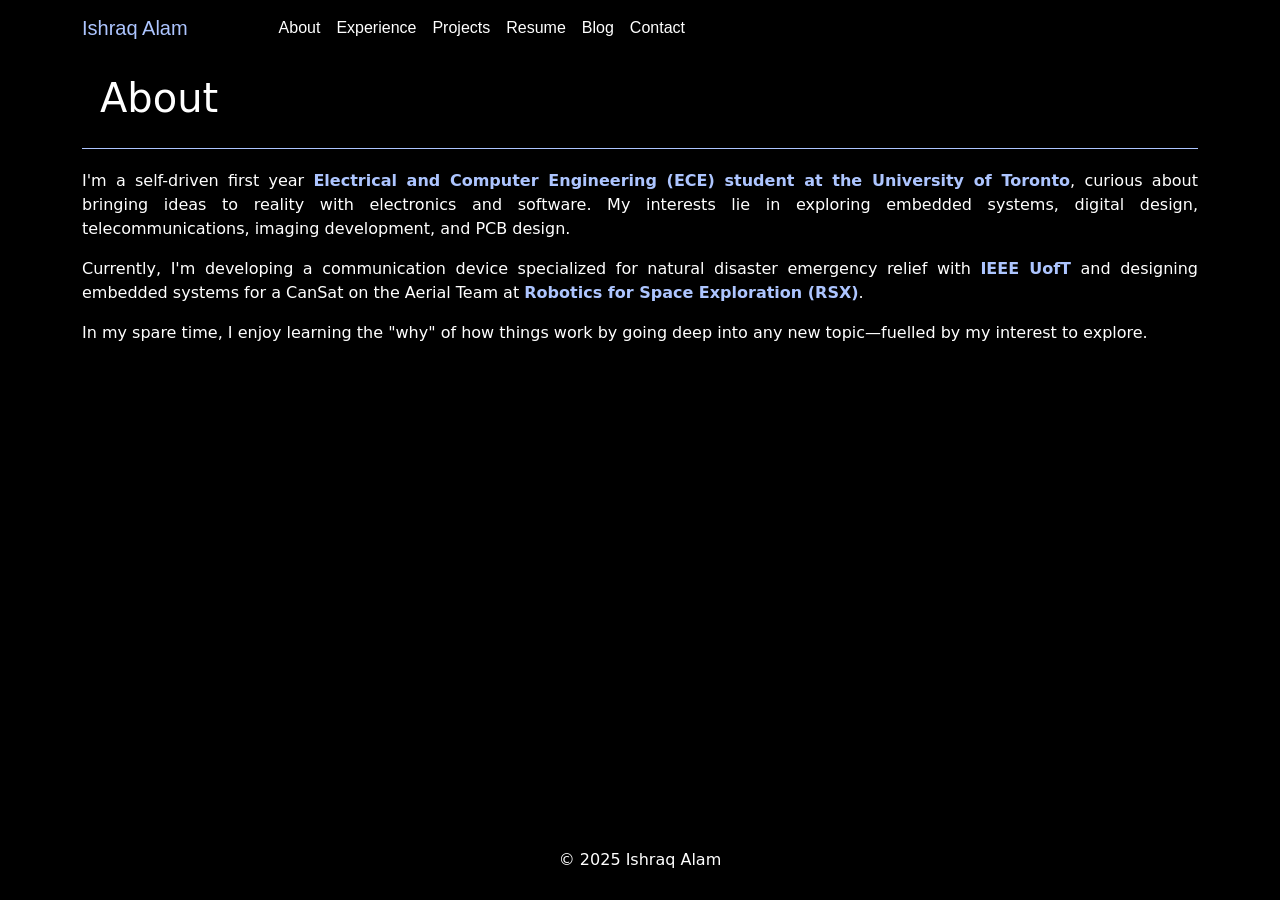
==== About.html @ 2a619580 "Links in about open in new tab with _blank as target" ====
<!DOCTYPE html>
<html lang="en">
<head>
  <title>About - Ishraq Alam</title>
  <meta charset="utf-8">
  <meta name="viewport" content="width=device-width, initial-scale=1">
  <link href="https://cdn.jsdelivr.net/npm/bootstrap@5.0.2/dist/css/bootstrap.min.css" rel="stylesheet" integrity="sha384-EVSTQN3/azprG1Anm3QDgpJLIm9Nao0Yz1ztcQTwFspd3yD65VohhpuuCOmLASjC" crossorigin="anonymous">
  <script src="https://cdn.jsdelivr.net/npm/bootstrap@5.0.2/dist/js/bootstrap.bundle.min.js" integrity="sha384-MrcW6ZMFYlzcLA8Nl+NtUVF0sA7MsXsP1UyJoMp4YLEuNSfAP+JcXn/tWtIaxVXM" crossorigin="anonymous"></script>
  <link rel="stylesheet" href="aboutstyle.css"> 
</head>

<body>
  <!--Navbar set up -->
  <nav class="navbar navbar-expand-md navbar-dark"> <!--Uses utility classes navbar-dark and bg-dark to set the navbar background to dark mode-->
  <div class="container">
    <a class="navbar-brand" href="page.html">Ishraq Alam</a> <!--Name at the top left of navbar-->

    <!--Toggle Button that is triggered when screen size decreases, showing the menu options-->
    <button class="navbar-toggler" type="button" data-bs-toggle="collapse" data-bs-target="#navbarNavAltMarkup" aria-controls="navbarNavAltMarkup" aria-expanded="false" aria-label="Toggle navigation">
      <span class="navbar-toggler-icon"></span>
    </button>

    <!--Sections in the Navbar here-->
    <div class="collapse navbar-collapse" id="navbarNavAltMarkup">
      <div class="navbar-nav">
        <a class="nav-link active" aria-current="page" href="About.html">About</a> <!--aria current means "this is the current page you are on"-->
        <a class="nav-link" href="Experience.html">Experience</a>
        <a class="nav-link" href="Projects.html">Projects</a>
        <a class="nav-link" href="#">Resume</a>
        <a class="nav-link" href="Blog.html">Blog</a>
        <a class="nav-link" href="Contact.html">Contact</a>
      </div>
    </div>
  </div>
</nav>

  <div class="container">
    <div class="AboutHeader">
      <h1>About</h1>
    </div>

    <div class="AboutContent">
      <p>
        I'm a self-driven first year <a href="https://www.ece.utoronto.ca/" target = "_blank"> Electrical and Computer Engineering (ECE) student at the University of Toronto</a>, curious about bringing ideas to reality with electronics and software.
        My interests lie in exploring embedded systems, digital design, telecommunications, imaging development, and PCB design. 
      </p>

      <p>
        Currently, I'm developing a communication device specialized for natural disaster emergency relief 
        with <a href="https://ieee.utoronto.ca/#about" target = "_blank">IEEE UofT</a> and designing embedded systems for 
        a CanSat on the Aerial Team at <a href="https://rsx.skule.ca/" target = "_blank">Robotics for Space Exploration (RSX)</a>.
      </p>

      <p>
        In my spare time, I enjoy learning the "why" of how things work by going deep into any new topic—fuelled by
        my interest to explore.
      </p>
    </div>
  </div>

  <footer>
    <div class="Copyright">
      <p>&copy; 2025 Ishraq Alam</p> 
    </div>
  </footer>
  
</body>
</html>
---- aboutstyle.css ----
*{
  margin: 0;
  padding: 0;
  box-sizing: border-box;
}

html, body{
  height: 100%; /*Height of the body is the entire height of webpage*/
  margin: 0%;
  background-color: rgb(0, 0, 0);
  min-height: 100vh;
}

.navbar-dark .navbar-brand { /*Need to mention navbar-dark first to OVERRIDE the default setting it has*/
  /*background-color: green;*/
  font-family: 'Gill Sans', 'Gill Sans MT', Calibri, 'Trebuchet MS', sans-serif;
  font-weight: 100;
  color: rgb(173, 197, 255);
  padding-right: 6%;
}

.navbar-dark .navbar-brand:hover { /*Need to mention navbar-dark first to OVERRIDE the default setting it has*/
  color: white; /*Color of Name at top left changes to white when hovering*/
}

a {
  text-decoration: none;
  color: inherit; 
}

p{
  text-decoration: none;
  color: inherit;
}

.navbar{
  background-color: rgb(0, 0, 0);
}

.navbar:hover{
  background-color: rgb(84, 97, 126);
  transition: background-color 0.25s ease-out;
}

/*.navbar-nav{
  background-color: lightcoral;
}*/

.navbar-dark .navbar-nav .nav-link{ /*Need to mention navbar-dark first to OVERRIDE the default setting it has*/
  color:white;
  font-family:'Trebuchet MS', 'Lucida Sans Unicode', 'Lucida Grande', 'Lucida Sans', Arial, sans-serif;
}

.navbar-dark .navbar-nav .nav-link:hover{ /*Need to mention navbar-dark first to OVERRIDE the default setting it has*/
  color: rgb(173, 197, 255);
  transition: color 0.25s ease-out;
}

nav .container {
  display: flex;
  justify-content: flex-start;
  align-items: flex-start;
  flex-direction: row;
}

.container{
  min-height: 88%;
  display: flex;
  justify-content: flex-start;
  align-items: flex-start;
  flex-direction: column;
}

.AboutHeader{
  color: white;
  margin-top: 2vh;
  margin-left: 2vh;
  margin-bottom: 2vh;
  font-family: system-ui, -apple-system, BlinkMacSystemFont, 'Segoe UI', Roboto, Oxygen, Ubuntu, Cantarell, 'Open Sans', 'Helvetica Neue', sans-serif;
  font-weight: 200;
  
}

.AboutContent{
  color: white;
  border-top: 1px solid rgb(173, 197, 255);
  /*border: 3px solid rgb(173, 197, 255);*/
  /*background-color: rgb(84, 97, 126);*/
  /*border-radius: 30px;*/
  padding-top: 20px;
  text-align: justify;
  font-family: system-ui, -apple-system, BlinkMacSystemFont, 'Segoe UI', Roboto, Oxygen, Ubuntu, Cantarell, 'Open Sans', 'Helvetica Neue', sans-serif;
}

.AboutContent a{
  color: rgb(173, 197, 255);
  font-weight: 700;
}

.AboutContent a:hover{
  color: rgb(84, 97, 126);
}

footer .Copyright{
  display: flex;
  color: white;
  justify-content: center;
}
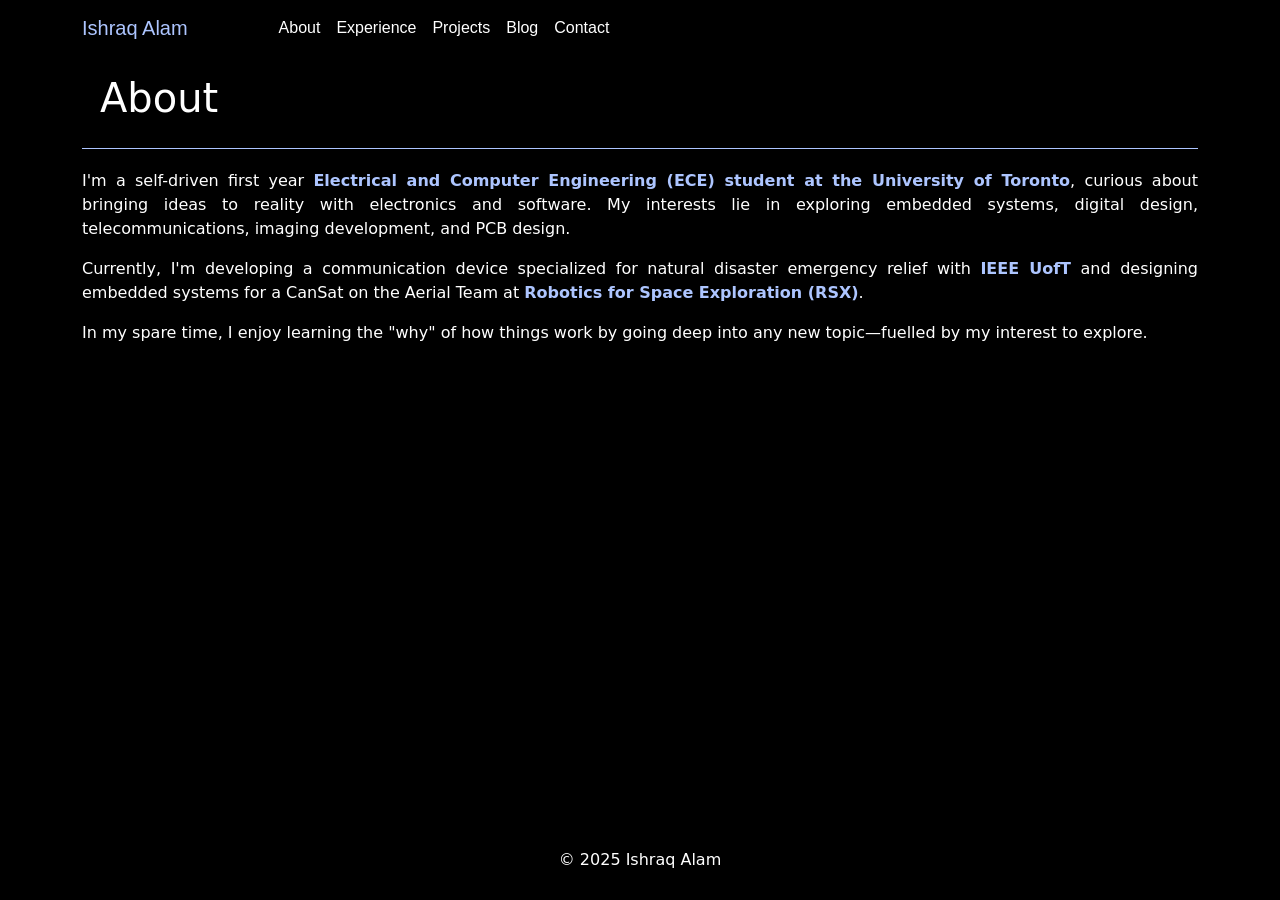
==== commit f7415971: "Removed resume section in all sections" ====
--- a/About.html
+++ b/About.html
@@ -6,14 +6,15 @@
   <meta name="viewport" content="width=device-width, initial-scale=1">
   <link href="https://cdn.jsdelivr.net/npm/bootstrap@5.0.2/dist/css/bootstrap.min.css" rel="stylesheet" integrity="sha384-EVSTQN3/azprG1Anm3QDgpJLIm9Nao0Yz1ztcQTwFspd3yD65VohhpuuCOmLASjC" crossorigin="anonymous">
   <script src="https://cdn.jsdelivr.net/npm/bootstrap@5.0.2/dist/js/bootstrap.bundle.min.js" integrity="sha384-MrcW6ZMFYlzcLA8Nl+NtUVF0sA7MsXsP1UyJoMp4YLEuNSfAP+JcXn/tWtIaxVXM" crossorigin="anonymous"></script>
-  <link rel="stylesheet" href="aboutstyle.css"> 
+  <link rel="stylesheet" href="aboutstyle.css">
+  <link rel="icon" type="image/ico" href="./images/favicon.ico">
 </head>
 
 <body>
   <!--Navbar set up -->
   <nav class="navbar navbar-expand-md navbar-dark"> <!--Uses utility classes navbar-dark and bg-dark to set the navbar background to dark mode-->
   <div class="container">
-    <a class="navbar-brand" href="page.html">Ishraq Alam</a> <!--Name at the top left of navbar-->
+    <a class="navbar-brand" href="/">Ishraq Alam</a> <!--Name at the top left of navbar-->
 
     <!--Toggle Button that is triggered when screen size decreases, showing the menu options-->
     <button class="navbar-toggler" type="button" data-bs-toggle="collapse" data-bs-target="#navbarNavAltMarkup" aria-controls="navbarNavAltMarkup" aria-expanded="false" aria-label="Toggle navigation">
@@ -23,12 +24,12 @@
     <!--Sections in the Navbar here-->
     <div class="collapse navbar-collapse" id="navbarNavAltMarkup">
       <div class="navbar-nav">
-        <a class="nav-link active" aria-current="page" href="About.html">About</a> <!--aria current means "this is the current page you are on"-->
-        <a class="nav-link" href="Experience.html">Experience</a>
-        <a class="nav-link" href="Projects.html">Projects</a>
-        <a class="nav-link" href="#">Resume</a>
-        <a class="nav-link" href="Blog.html">Blog</a>
-        <a class="nav-link" href="Contact.html">Contact</a>
+        <a class="nav-link active" aria-current="page" href="/About">About</a> <!--aria current means "this is the current page you are on"-->
+        <a class="nav-link" href="/Experience">Experience</a>
+        <a class="nav-link" href="/Projects">Projects</a>
+        <!--<a class="nav-link" href="#">Resume</a>-->
+        <a class="nav-link" href="/Blog">Blog</a>
+        <a class="nav-link" href="/Contact">Contact</a>
       </div>
     </div>
   </div>
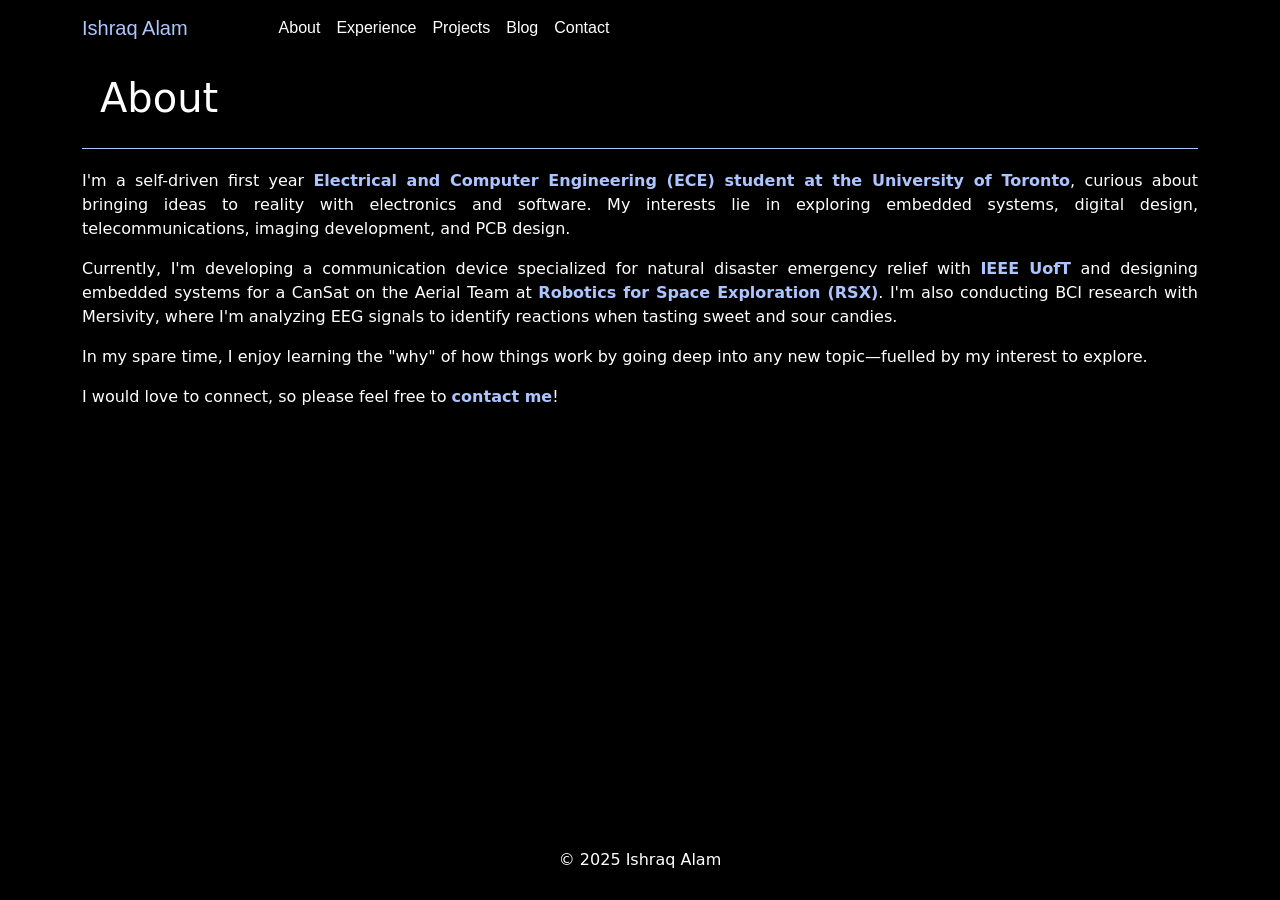
==== commit 7a44a0cd: "Changed about me" ====
--- a/About.html
+++ b/About.html
@@ -1,39 +1,46 @@
 <!DOCTYPE html>
 <html lang="en">
+
 <head>
   <title>About - Ishraq Alam</title>
   <meta charset="utf-8">
   <meta name="viewport" content="width=device-width, initial-scale=1">
-  <link href="https://cdn.jsdelivr.net/npm/bootstrap@5.0.2/dist/css/bootstrap.min.css" rel="stylesheet" integrity="sha384-EVSTQN3/azprG1Anm3QDgpJLIm9Nao0Yz1ztcQTwFspd3yD65VohhpuuCOmLASjC" crossorigin="anonymous">
-  <script src="https://cdn.jsdelivr.net/npm/bootstrap@5.0.2/dist/js/bootstrap.bundle.min.js" integrity="sha384-MrcW6ZMFYlzcLA8Nl+NtUVF0sA7MsXsP1UyJoMp4YLEuNSfAP+JcXn/tWtIaxVXM" crossorigin="anonymous"></script>
+  <link href="https://cdn.jsdelivr.net/npm/bootstrap@5.0.2/dist/css/bootstrap.min.css" rel="stylesheet"
+    integrity="sha384-EVSTQN3/azprG1Anm3QDgpJLIm9Nao0Yz1ztcQTwFspd3yD65VohhpuuCOmLASjC" crossorigin="anonymous">
+  <script src="https://cdn.jsdelivr.net/npm/bootstrap@5.0.2/dist/js/bootstrap.bundle.min.js"
+    integrity="sha384-MrcW6ZMFYlzcLA8Nl+NtUVF0sA7MsXsP1UyJoMp4YLEuNSfAP+JcXn/tWtIaxVXM"
+    crossorigin="anonymous"></script>
   <link rel="stylesheet" href="aboutstyle.css">
   <link rel="icon" type="image/ico" href="./images/favicon.ico">
 </head>
 
 <body>
   <!--Navbar set up -->
-  <nav class="navbar navbar-expand-md navbar-dark"> <!--Uses utility classes navbar-dark and bg-dark to set the navbar background to dark mode-->
-  <div class="container">
-    <a class="navbar-brand" href="/">Ishraq Alam</a> <!--Name at the top left of navbar-->
+  <nav class="navbar navbar-expand-md navbar-dark">
+    <!--Uses utility classes navbar-dark and bg-dark to set the navbar background to dark mode-->
+    <div class="container">
+      <a class="navbar-brand" href="/">Ishraq Alam</a> <!--Name at the top left of navbar-->
 
-    <!--Toggle Button that is triggered when screen size decreases, showing the menu options-->
-    <button class="navbar-toggler" type="button" data-bs-toggle="collapse" data-bs-target="#navbarNavAltMarkup" aria-controls="navbarNavAltMarkup" aria-expanded="false" aria-label="Toggle navigation">
-      <span class="navbar-toggler-icon"></span>
-    </button>
+      <!--Toggle Button that is triggered when screen size decreases, showing the menu options-->
+      <button class="navbar-toggler" type="button" data-bs-toggle="collapse" data-bs-target="#navbarNavAltMarkup"
+        aria-controls="navbarNavAltMarkup" aria-expanded="false" aria-label="Toggle navigation">
+        <span class="navbar-toggler-icon"></span>
+      </button>
 
-    <!--Sections in the Navbar here-->
-    <div class="collapse navbar-collapse" id="navbarNavAltMarkup">
-      <div class="navbar-nav">
-        <a class="nav-link active" aria-current="page" href="/About">About</a> <!--aria current means "this is the current page you are on"-->
-        <a class="nav-link" href="/Experience">Experience</a>
-        <a class="nav-link" href="/Projects">Projects</a>
-        <!--<a class="nav-link" href="#">Resume</a>-->
-        <a class="nav-link" href="/Blog">Blog</a>
-        <a class="nav-link" href="/Contact">Contact</a>
+      <!--Sections in the Navbar here-->
+      <div class="collapse navbar-collapse" id="navbarNavAltMarkup">
+        <div class="navbar-nav">
+          <a class="nav-link active" aria-current="page" href="/About">About</a>
+          <!--aria current means "this is the current page you are on"-->
+          <a class="nav-link" href="/Experience">Experience</a>
+          <a class="nav-link" href="/Projects">Projects</a>
+          <!--<a class="nav-link" href="#">Resume</a>-->
+          <a class="nav-link" href="/Blog">Blog</a>
+          <a class="nav-link" href="/Contact">Contact</a>
+        </div>
       </div>
     </div>
-  </div>
-</nav>
+  </nav>
 
   <div class="container">
     <div class="AboutHeader">
@@ -42,28 +49,38 @@
 
     <div class="AboutContent">
       <p>
-        I'm a self-driven first year <a href="https://www.ece.utoronto.ca/" target = "_blank"> Electrical and Computer Engineering (ECE) student at the University of Toronto</a>, curious about bringing ideas to reality with electronics and software.
-        My interests lie in exploring embedded systems, digital design, telecommunications, imaging development, and PCB design. 
+        I'm a self-driven first year <a href="https://www.ece.utoronto.ca/" target="_blank"> Electrical and Computer
+          Engineering (ECE) student at the University of Toronto</a>, curious about bringing ideas to reality with
+        electronics and software.
+        My interests lie in exploring embedded systems, digital design, telecommunications, imaging development, and PCB
+        design.
       </p>
 
       <p>
-        Currently, I'm developing a communication device specialized for natural disaster emergency relief 
-        with <a href="https://ieee.utoronto.ca/#about" target = "_blank">IEEE UofT</a> and designing embedded systems for 
-        a CanSat on the Aerial Team at <a href="https://rsx.skule.ca/" target = "_blank">Robotics for Space Exploration (RSX)</a>.
+        Currently, I'm developing a communication device specialized for natural disaster emergency relief
+        with <a href="https://ieee.utoronto.ca/#about" target="_blank">IEEE UofT</a> and designing embedded systems for
+        a CanSat on the Aerial Team at <a href="https://rsx.skule.ca/" target="_blank">Robotics for Space Exploration
+          (RSX)</a>. I'm also conducting BCI research with Mersivity, where I'm analyzing EEG signals to identify
+        reactions when tasting sweet and sour candies.
       </p>
 
       <p>
         In my spare time, I enjoy learning the "why" of how things work by going deep into any new topic—fuelled by
         my interest to explore.
       </p>
+
+      <p>
+        I would love to connect, so please feel free to <a href="/Contact">contact me</a>!
+      </p>
     </div>
   </div>
 
   <footer>
     <div class="Copyright">
-      <p>&copy; 2025 Ishraq Alam</p> 
+      <p>&copy; 2025 Ishraq Alam</p>
     </div>
   </footer>
-  
+
 </body>
+
 </html>
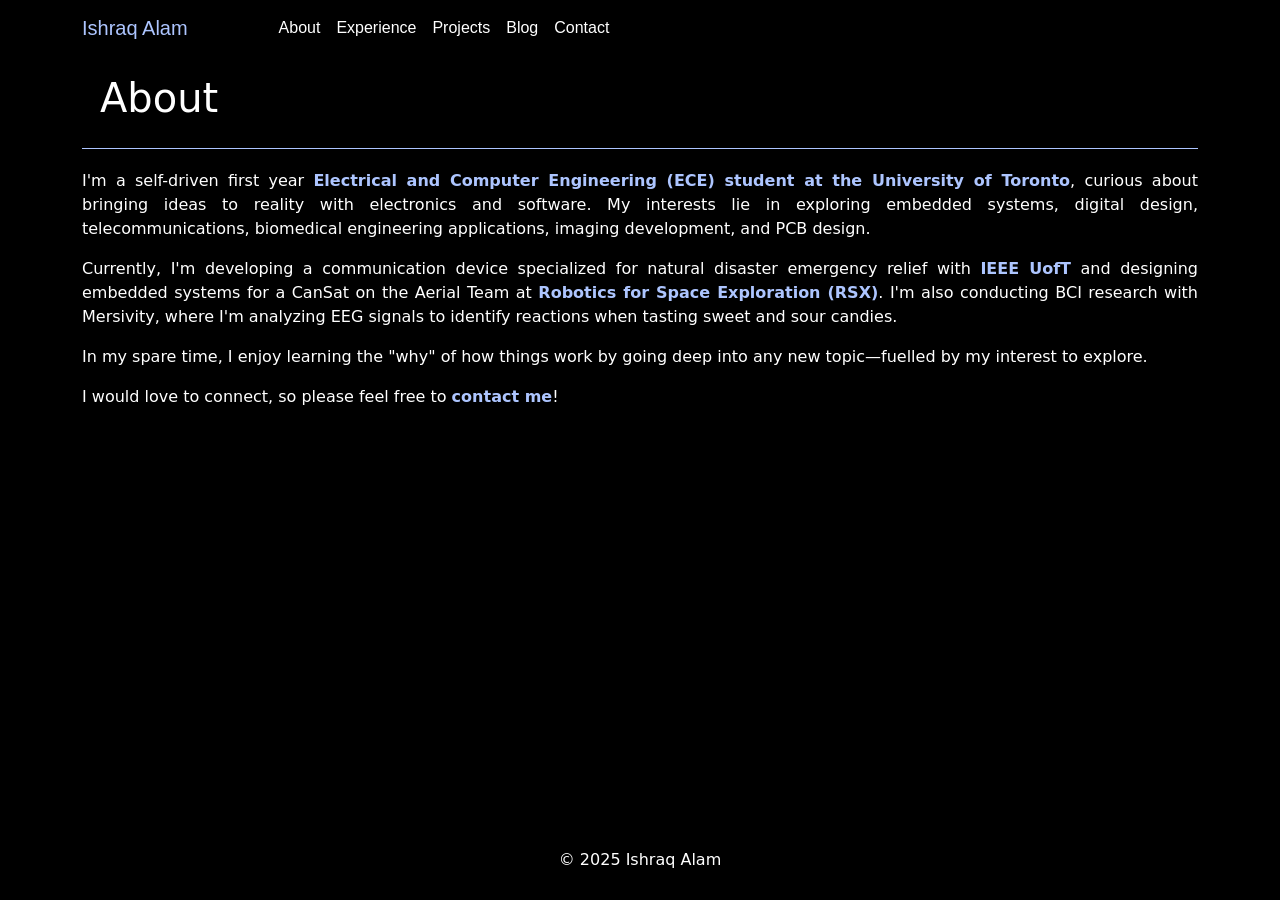
==== commit 9c50b846: "Changed about section" ====
--- a/About.html
+++ b/About.html
@@ -52,7 +52,7 @@
         I'm a self-driven first year <a href="https://www.ece.utoronto.ca/" target="_blank"> Electrical and Computer
           Engineering (ECE) student at the University of Toronto</a>, curious about bringing ideas to reality with
         electronics and software.
-        My interests lie in exploring embedded systems, digital design, telecommunications, imaging development, and PCB
+        My interests lie in exploring embedded systems, digital design, telecommunications, biomedical engineering applications, imaging development, and PCB
         design.
       </p>
 
